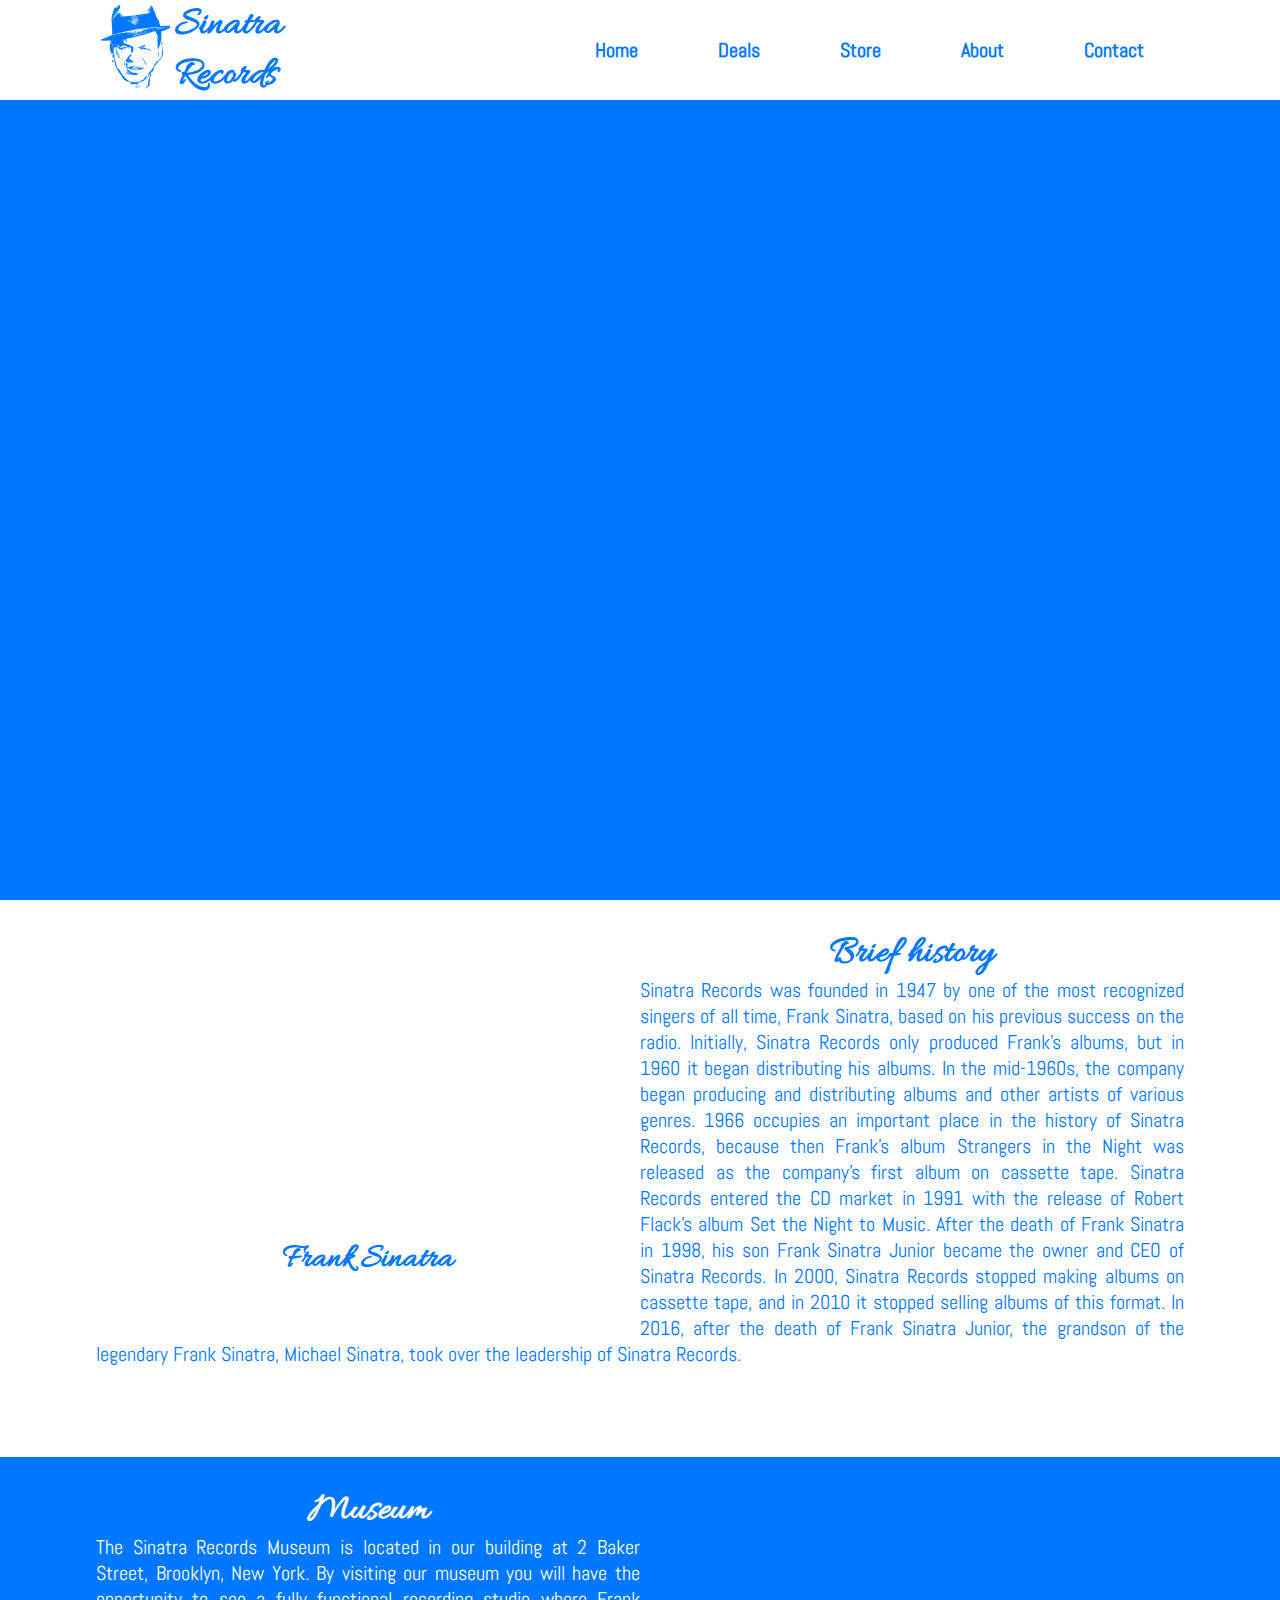
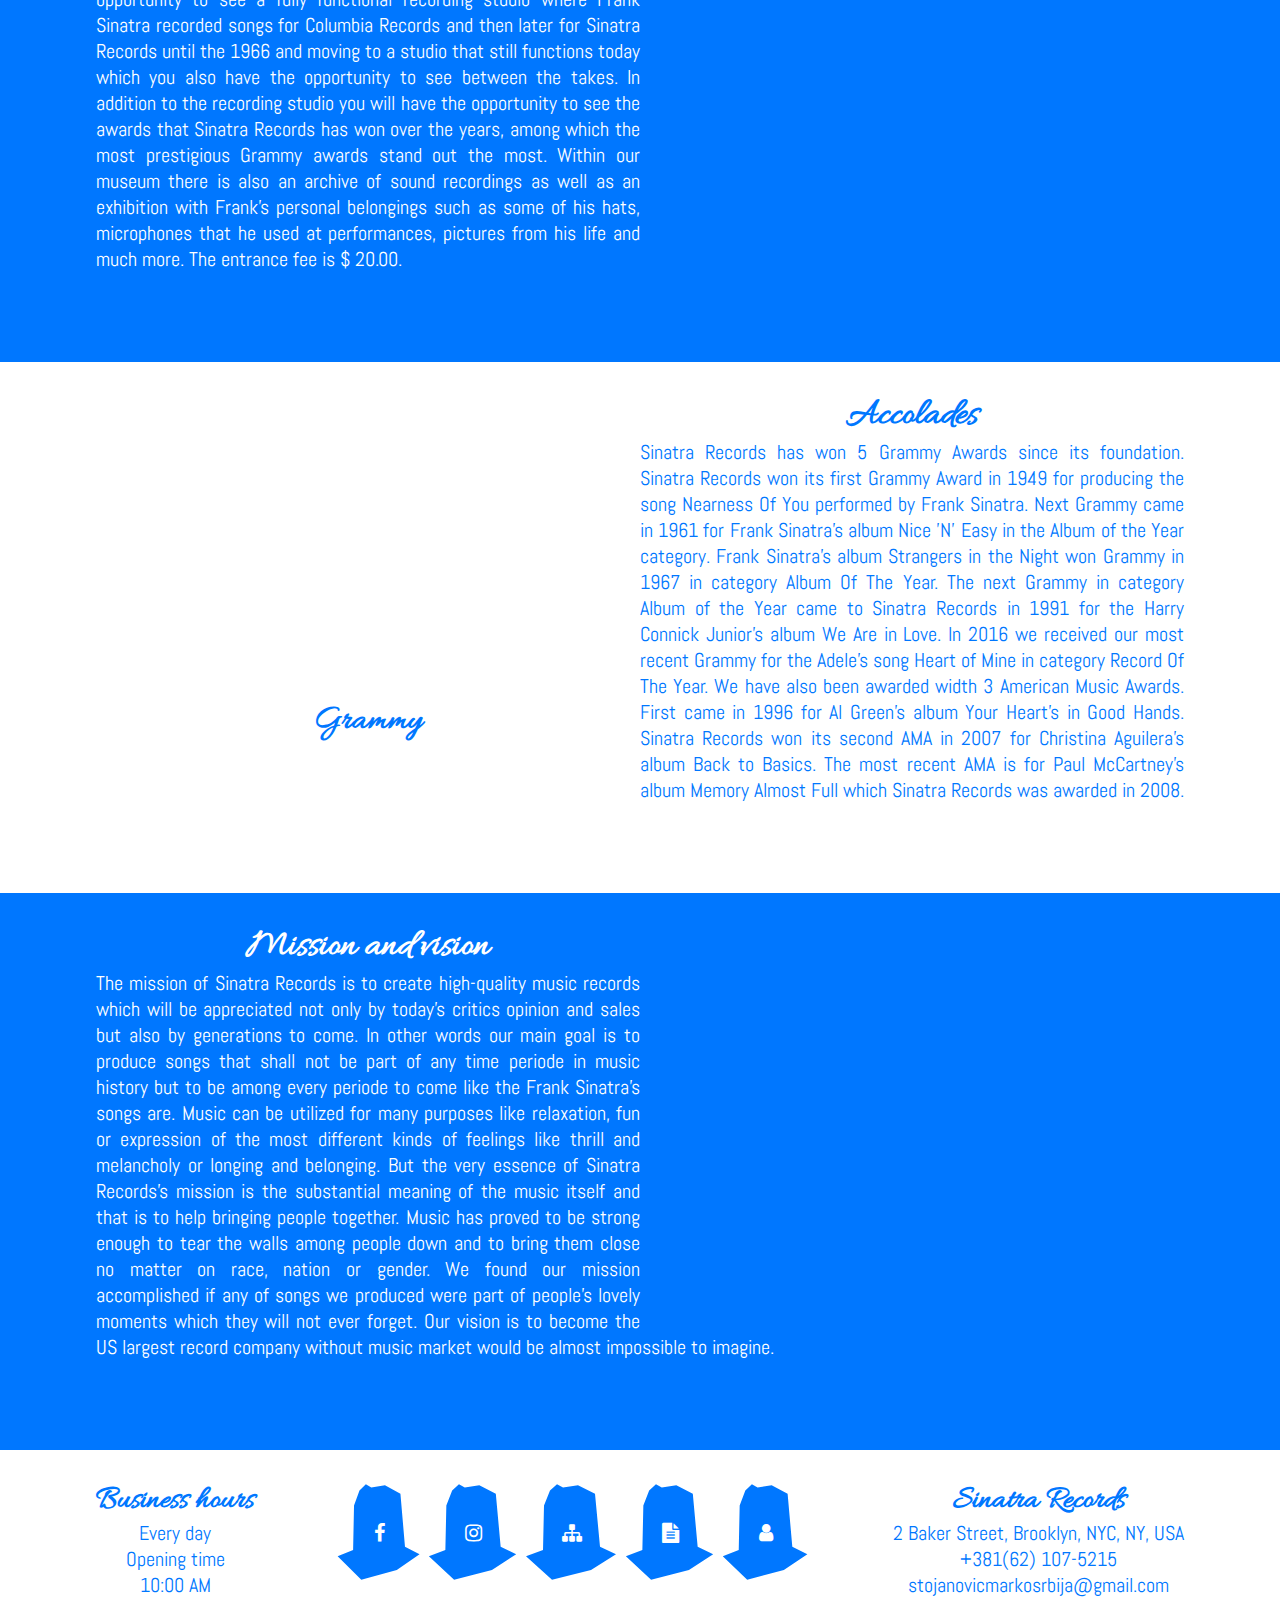
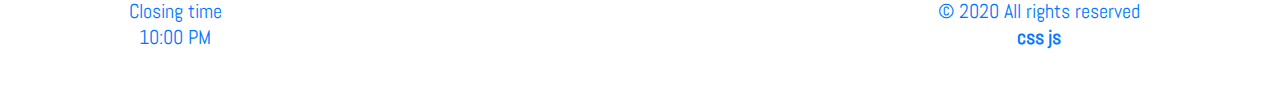
==== about.html @ 809d13ba "First website upload" ====
<!DOCTYPE html>
<html>
    <head>
        <meta charset="UTF-8"/>
        <meta name="viewport" content="width=device-width, initial-scale=1.0"/>
        <title>Sinatra Records &#124; About</title>
        <meta name="keywords" content="Sinatra, Records, museum, Grammy, Frank"/>
        <meta name="description" content="Sinatra Records is a major record company with interests in recorded music, music publishing and artist services."/>
        <link rel="stylesheet" href="https://cdnjs.cloudflare.com/ajax/libs/font-awesome/4.7.0/css/font-awesome.min.css"/>
        <link rel="stylesheet" href="assets/css/fullmod.min.css"/>
        <link rel="stylesheet" type="text/css" href="assets/css/style.css"/>
        <link rel="shortcut icon" href="assets/img/smallLogo.ico"/>
    </head>
    <body>
        <header class="width100 whiteBackground positionFixed">
            <div class="wrapper marginCenter displayFlex justifyContentSpaceBetween alignItemsCenter laptopFlexDirectionColumn">
                <div id="home" class="displayFlex">
                    <div id="logo">
                        <a href="index.html">
                            <img src="assets/img/logo.png" alt="Logo of Sinatra Records"/>
                        </a>
                    </div>
                    <div id="signature">
                        <a href="index.html">
                            <h1 class="handwriting blueColor">Sinatra Records</h1>
                        </a>
                    </div>
                </div>
                <nav class="displayFlex flexDirectionColumn alignItemsBaseline">
                    <ul id="navLinkList" class="displayFlex tabletDisplayNone laptopNavLinkListPadding">
                    </ul>
                    <span id="hamburger" class="fa fa-bars blueBackground fedoraHatClipPath displayNone tabletDisplayFlex buttonLinkPadding whiteColor" aria-hidden="true"></span>
                    <ul id="mobileNavLinkList" class="displayNone flexDirectionColumn textAlignCenter">
                    </ul>
                </nav>
            </div>
        </header>
        <div class="width100 blueBackground height100vh positionRelative tabletDisplayNone fadeScroll">
            <img src="" class="width100 height100vh fedoraHat2ClipPath" alt="" id="slide"/>
            <div class="width100 displayFlex flexDirectionColumn alignItemsCenter positionAbsolute justifyContentFlexEnd bottom100">
                <h2 class="handwriting blueColor">Sinatra Records</h2>
                <h3 class="handwriting blueColor">A Grammy Award winning record company</h3>
                <h4 class="handwriting blueColor lineMarginBottom">About</h3>
            </div>
        </div>
        <div class="width100 blockPaddingTop blockPaddingBottom fadeScroll">
            <div class="wrapper marginCenter">
                <div id="backgroundImage8" class="width50 tabletWidth95 backgroundSizeCover backgroundPadding homburgHatClipPath positionRelative displayFlex justifyContentCenter floatLeft backgroundAttachmentFixed">
                    <h4 class="handwriting blueColor positionAbsolute bottom50">Frank Sinatra</h4>
                </div>
                <h2 class="handwriting textAlignCenter blueColor">Brief history</h2>
                <p class="blueColor textAlignJustify lineMarginBottom">Sinatra Records was founded in 1947 by one of the most recognized singers of all time, Frank Sinatra, based on his previous success on the radio. Initially, Sinatra Records only produced Frank's albums, but in 1960 it began distributing his albums. In the mid-1960s, the company began producing and distributing albums and other artists of various genres. 1966 occupies an important place in the history of Sinatra Records, because then Frank's album Strangers in the Night was released as the company's first album on cassette tape. Sinatra Records entered the CD market in 1991 with the release of Robert Flack's album Set the Night to Music. After the death of Frank Sinatra in 1998, his son Frank Sinatra Junior became the owner and CEO of Sinatra Records. In 2000, Sinatra Records stopped making albums on cassette tape, and in 2010 it stopped selling albums of this format. In 2016, after the death of Frank Sinatra Junior, the grandson of the legendary Frank Sinatra, Michael Sinatra, took over the leadership of Sinatra Records.</p>
            </div>
        </div>
        <div class="width100 blueBackground blockPaddingTop blockPaddingBottom fadeScroll">
            <div class="wrapper marginCenter">
                <div id="backgroundImage9" class="width50 tabletWidth95 backgroundSizeCover backgroundPadding trilbyHatClipPath positionRelative displayFlex justifyContentCenter floatRight backgroundAttachmentFixed">
                    <h4 class="handwriting blueColor positionAbsolute bottom50">Museum</h4>
                </div>
                <h2 class="handwriting textAlignCenter whiteColor">Museum</h2>
                <p class="whiteColor textAlignJustify lineMarginBottom">The Sinatra Records Museum is located in our building at 2 Baker Street, Brooklyn, New York. By visiting our museum you will have the opportunity to see a fully functional recording studio where Frank Sinatra recorded songs for Columbia Records and then later for Sinatra Records until the 1966 and moving to a studio that still functions today which you also have the opportunity to see between the takes. In addition to the recording studio you will have the opportunity to see the awards that Sinatra Records has won over the years, among which the most prestigious Grammy awards stand out the most. Within our museum there is also an archive of sound recordings as well as an exhibition with Frank's personal belongings such as some of his hats, microphones that he used at performances, pictures from his life and much more. The entrance fee is &dollar; 20.00.</p>
            </div>
        </div>
        <div class="width100 blockPaddingTop blockPaddingBottom fadeScroll">
            <div class="wrapper marginCenter">
                <div id="backgroundImage10" class="width50 tabletWidth95 backgroundSizeCover backgroundPadding homburgHatClipPath positionRelative displayFlex justifyContentCenter floatLeft backgroundAttachmentFixed">
                    <h4 class="handwriting blueColor positionAbsolute bottom50">Grammy</h4>
                </div>
                <h2 class="handwriting textAlignCenter blueColor">Accolades</h2>
                <p class="blueColor textAlignJustify lineMarginBottom">Sinatra Records has won 5 Grammy Awards since its foundation. Sinatra Records won its first Grammy Award in 1949 for producing the song Nearness Of You performed by Frank Sinatra. Next Grammy came in 1961 for Frank Sinatra's album Nice 'N' Easy in the Album of the Year category. Frank Sinatra's album Strangers in the Night won Grammy in 1967 in category Album Of The Year. The next Grammy in category Album of the Year came to Sinatra Records in 1991 for the Harry Connick Junior's album We Are in Love. In 2016 we received our most recent Grammy for the Adele's song Heart of Mine in category Record Of The Year. We have also been awarded width 3 American Music Awards. First came in 1996 for Al Green's album Your Heart's in Good Hands. Sinatra Records won its second AMA in 2007 for Christina Aguilera's album Back to Basics. The most recent AMA is for Paul McCartney's album Memory Almost Full which Sinatra Records was awarded in 2008.</p>
            </div>
        </div>
        <div class="width100 blueBackground blockPaddingTop blockPaddingBottom">
            <div class="wrapper marginCenter">
                <div id="backgroundImage11" class="width50 tabletWidth95 backgroundSizeCover backgroundPadding bucketHatClipPath positionRelative displayFlex justifyContentCenter floatRight backgroundAttachmentFixed">
                    <h4 class="handwriting blueColor positionAbsolute bottom50">Bringing people together</h4>
                </div>
                <h2 class="handwriting textAlignCenter whiteColor">Mission and vision</h2>
                <p class="whiteColor textAlignJustify lineMarginBottom">The mission of Sinatra Records is to create high-quality music records which will be appreciated not only by today's critics opinion and sales but also by generations to come. In other words our main goal is to produce songs that shall not be part of any time periode in music history but to be among every periode to come like the Frank Sinatra's songs are. Music can be utilized for many purposes like relaxation, fun or expression of the most different kinds of feelings like thrill and melancholy or longing and belonging. But the very essence of Sinatra Records's mission is the substantial meaning of the music itself and that is to help bringing people together. Music has proved to be strong enough to tear the walls among people down and to bring them close no matter on race, nation or gender. We found our mission accomplished if any of songs we produced were part of people's lovely moments which they will not ever forget. Our vision is to become the US largest record company without music market would be almost impossible to imagine.</p>
            </div>
        </div>
        <div class="width100 blockPaddingTop blockPaddingBottom">
            <div class="wrapper marginCenter displayFlex justifyContentSpaceBetween tabletFlexDirectionColumn">
                <div>
                    <h5 class="handwriting blueColor textAlignCenter">Business hours</h5>
                    <ul id="businessHourList">
                    </ul>
                </div>
                <div>
                    <ul id="bottomLinkList" class="displayFlex justifyContentSpaceBetween bottomLinkListPadding">
                    </ul>
                </div>
                <div class="displayFlex alignItemsCenter flexDirectionColumn">
                    <h5 class="handwriting blueColor textAlignCenter">Sinatra Records</h5>
                    <p class="blueColor textAlignCenter">2 Baker Street, Brooklyn, NYC, NY, USA</p>
                    <p class="blueColor textAlignCenter">+381(62) 107-5215</p>
                    <p class="blueColor textAlignCenter">stojanovicmarkosrbija&#64;gmail&#46;com</p>
                    <p class="blueColor textAlignCenter">&copy; 2020 All rights reserved</p>
                    <span class="blueColor">
                        <a href="style.css" class="blueColor">css</a>
                        <a href="main.js" class="blueColor">js</a>
                    </span>
                </div>
            </div>
            <div id="authorMod" class="fullmod padding0">
                <div class="fullmod-content">
                    <div class="fullmod-head">
                        <h2 class="title blueColor handwriting textAlignCenter">The author</h2>
                        <div class="buttons">
                            <a href="#" class="btn-close">&times;</a>
                        </div>
                    </div>
                    <div class="fullmod-body wrapper marginCenter displayFlex justifyContentSpaceBetween laptopFlexDirectionColumn flexWrapWrap">
                        <div class="displayFlex flexDirectionColumn width45 laptopWidth100">
                            <img src="assets/img/author.jpg" alt="Author"/>
                        </div>
                        <div class="displayFlex flexDirectionColumn width45 laptopWidth100 laptopPaddingTop">
                            <p class="blueColor textAlignJustify">The author of the Sinatra Records's website is a front-end developer Marko Stojanović. He was born on February 11 2001 in Serbian town of Požarevac. He finished Economy And Trade School in his birthplace and in 2019 after defending his graduation works in the fields of Serbian language, monetary economy and banking and statistics he earned title of economic technician. He directed his further education in direction of information technologies and in the same year he was enlisted in Information And Communication Technologies College in Serbian capital Belgrade after passing the exam in the field of mathematics. His capabilities include programming in programming languages C and C&#35;, script language JavaScript, markup language HTML, style sheet language CSS and in domain-specific language of SQL. Besides programming his abilities also include knowledge TCP/IP architecture. In the spare time he enjoys watching movies and listening to jazz music and particulary his favourite performer the legendary Frank Sinatra.</p>
                        </div>
                    </div>
              
                </div>
            </div>
        </div>
        <script src="https://ajax.googleapis.com/ajax/libs/jquery/3.2.1/jquery.min.js">
        </script>
        <script src="assets/js/fullmod.min.js">
        </script>
        <script type="text/javascript" src="assets/js/main.js">
        </script>
    </body>
</html>
---- assets/css/fullmod.min.css ----
.fullmod{font-family:-apple-system, BlinkMacSystemFont, "Segoe UI", Roboto, "Helvetica Neue", Arial, sans-serif;position:fixed;top:100%;left:0;right:0;bottom:0;background-color:#fff;-moz-box-shadow:0 0px 10px #666;-webkit-box-shadow:0 0px 10px #666;box-shadow:0 0px 10px #666;padding:50px;z-index:1060;-webkit-transition:top 0.5s ease;-moz-transition:top 0.5s ease;-o-transition:top 0.5s ease;transition:top 0.5s ease;overflow:auto}.fullmod.fullmod-hidden{visibility:hidden}.fullmod.fullmod-hiding{overflow:hidden}.fullmod .fullmod-content .fullmod-head .title{font-size:50px;margin-bottom:40px;margin-top:0}.fullmod .fullmod-content .fullmod-head .buttons{position:absolute;top:40px;right:50px}.fullmod .fullmod-content .fullmod-head .buttons>a{font-size:3em;color:#333;filter:alpha(opacity=30);-moz-opacity:.3;opacity:.3;-webkit-transition:opacity 0.3s ease;-moz-transition:opacity 0.3s ease;-o-transition:opacity 0.3s ease;transition:opacity 0.3s ease;text-decoration:none}.fullmod .fullmod-content .fullmod-head .buttons>a:hover{filter:alpha(opacity=50);-moz-opacity:.5;opacity:.5}.fullmod-open{overflow:hidden}
---- assets/css/style.css ----
* {
  margin: 0px;
  padding: 0px;
  font-family: Abel;
}

@font-face {
  src: url(../fonts/Abel-Regular.ttf);
  font-family: Abel;
}

@font-face {
  src: url(../fonts/Allura-Regular.ttf);
  font-family: Allura;
}

.handwriting {
  font-family: Allura !important;
}

html {
  scroll-behavior: smooth;
}

.width100,img {
  width: 100%;
}

ul {
  list-style-type: none;
}

.blockPaddingTop {
  padding-top: 30px;
}

.blockPaddingBottom {
  padding-bottom: 50px;
}

.lineMarginBottom {
  margin-bottom: 40px;
}

.buttonLinkPadding {
  padding: 40px 40px;
}

.blueBackground {
  background-color: #0077ff;
}

.whiteColor {
  color: #ffffff;
}

.fedoraHatClipPath,nav ul li a:hover {
  clip-path: polygon(21% 66%, 4% 72%, 30% 94%, 69% 85%, 94% 70%, 78% 63%, 73% 13%, 56% 5%, 41% 7%, 35% 4%, 28% 10%, 22% 24%);
}

.fedoraHat2ClipPath {
  clip-path: polygon(2% 78%, 8% 72%, 14% 76%, 24% 76%, 24% 51%, 26% 29%, 33% 17%, 44% 21%, 51% 19%, 58% 17%, 66% 20%, 73% 27%, 76% 39%, 77% 56%, 79% 74%, 91% 77%, 97% 85%, 94% 91%, 69% 95%, 37% 94%, 18% 91%, 6% 87%);
}

.trilbyHatClipPath {
  clip-path: polygon(27% 85%, 53% 88%, 90% 82%, 100% 72%, 91% 66%, 78% 62%, 76% 43%, 73% 13%, 51% 5%, 22% 13%, 20% 43%, 19% 62%, 2% 69%, 9% 79%);
}

a {
  text-decoration: none;
  font-weight: 700;
}

a, p, select, input,textarea {
  font-size: 20px;
}

p {
  font-weight: 500;
}

.textAlignJustify {
  text-align: justify;
}

.textAlignCenter {
  text-align: center;
}

.wrapper {
  width: 1280px;
}

.marginCenter {
  margin: 0px auto;
}

.displayFlex {
  display: flex !important;
}

.displayNone {
  display: none;
}

.justifyContentSpaceBetween {
  justify-content: space-between;
}

.alignItemsCenter {
  align-items: center;
}

.justifyContentCenter {
  justify-content: center;
}

.justifyContentFlexEnd {
  justify-content: flex-end;
}

.flexDirectionColumn {
  flex-direction: column !important;
}

#logo {
  width: 79px;
}

#signature {
  width: 130px;
}

.blueColor {
  color: #0077ff;
}

h1 {
  font-size: 40px;
}

header {
  top: 0px;
  left: 0px;
  right: 0px;
  z-index: 500;
}

.whiteBackground {
  background-color: #ffffff;
}

#backgroundImage1 {
  background-image: url("../img/store2.jpg");
}

#backgroundImage2 {
  background-image: url("../img/vinyl.jpg");
}

#backgroundImage3 {
  background-image: url("../img/brokenCD.jpg");
}

#backgroundImage4 {
  background-image: url("../img/recordingStudio2.jpg");
}

#backgroundImage5 {
  background-image: url("../img/shootingATVSpot.jpg");
}

#backgroundImage6 {
  background-image: url("../img/recordingRadioCommercial.jpg");
}

#backgroundImage7 {
  background-image: url("../img/rescue.jpg");
}

#backgroundImage8 {
  background-image: url("../img/frankSinatra.jpg");
}

#backgroundImage9 {
  background-image: url("../img/museum2.jpg");
}

#backgroundImage10 {
  background-image: url("../img/grammy.jpg");
}

#backgroundImage11 {
  background-image: url("../img/bringingPeopleTogether.jpg");
}

#backgroundImage12 {
  background-image: url("../img/sinatraRecordsBuilding.jpg");
}

.backgroundPadding {
  padding-bottom: 400px;
}

.backgroundSizeCover {
  background-size: cover;
}

.backgroundAttachmentFixed {
  background-attachment: fixed;
}

.height100vh {
  height: 100vh;
}

.positionAbsolute {
  position: absolute;
}

.positionRelative {
  position: relative;
}

.positionFixed {
  position: fixed;
}

h2 {
  font-size: 38px;
}

h3 {
  font-size: 36px;
}

h4 {
  font-size: 34px;
}

h5 {
  font-size: 32px;
}

.width50 {
  width: 50%;
}

.bucketHatClipPath {
  clip-path: polygon(12% 70%, 2% 79%, 14% 89%, 38% 96%, 72% 95%, 97% 80%, 82% 71%, 78% 62%, 75% 9%, 66% 5%, 56% 4%, 44% 3%, 33% 5%, 25% 8%, 19% 12%, 17% 62%);
}

.bottom50 {
  bottom: 50px;
}

.floatLeft {
  float: left;
}

.floatRight {
  float: right;
}

.homburgHatClipPath {
  clip-path: polygon(2% 71%, 11% 88%, 25% 92%, 46% 97%, 76% 91%, 98% 72%, 88% 76%, 82% 73%, 80% 42%, 70% 17%, 50% 5%, 35% 13%, 23% 38%, 20% 71%, 11% 74%);
}

.bottom100 {
  bottom: 100px;
}

#hamburger {
  font-size: 30px;
}

.alignItemsBaseline {
  align-items: baseline !important;
}

.mobileLinksPadding {
  padding: 25px 0px;
}

.width25 {
  width: 25%;
}

.albumWidth {
  width: 23%;
}

.width45 {
  width: 45%;
}

.flexWrapWrap {
  flex-wrap: wrap;
}

.expandingListPadding {
  padding: 20px 0px;
}

.bottomLinkListPadding {
  padding: 40px 0px;
}

.fieldBorderRadius {
  border-radius: 10px;
}

.fieldPadding {
  padding: 10px 10px;
}

input {
  border: 0px solid #000000;
}

input:focus, select:focus, textarea:focus {
  outline: none;
}

.bottomBorderRadius {
  border-radius: 0px 0px 10px 10px;
}

.redColor {
  color: #ff0000;
}

.greenColor {
  color: #00ff0c;
}

#content {
  display: none;
}

.equalize {
  padding-top: 200px;
}

.padding0 {
  padding: 0px !important;
}

@media screen and (max-width: 1280px) {
  .wrapper {
    width: 85%;
  }
  .expandingListPadding {
    padding: 12px 0px;
  }
}

@media screen and (max-width: 1120px) {
  h3 {
    font-size: 26px;
  }
  a,p,select,input,textarea {
    font-size: 18px;
  }
  .buttonLinkPadding {
    padding: 30px 30px;
  }
  .laptopFlexDirectionColumn {
    flex-direction: column;
  }
  .laptopNavLinkListPadding {
    padding: 30px 0px;
  }
  .laptopWidth45 {
    width: 45%;
  }
  .albumMargin {
    margin-bottom: 20px;
  }
  .laptopWidth100 {
    width: 100%;
  }
  .laptopPaddingTop {
    padding-top: 30px;
  }
}

@media screen and (max-width: 800px) {
  .tabletDisplayNone{
    display: none !important;
  }
  .tabletDisplayFlex {
    display: flex;
  }
  .wrapper {
    width: 95%;
  }
  .tabletDisplayNone {
    display: none !important;
  }
  .tabletWidth95{
    width: 95%;
  }
  .tabletJustifyContentCenter {
    justify-content: center;
  }
  .expandingListPadding {
    padding: 10px 0px;
  }
  .tabletFlexDirectionColumn {
    flex-direction: column;
  }
  .tabletWidth100 {
    width: 100%;
  }
  .tabletEqualize {
    padding-top: 200px;
  }
  .tabletWidth95 {
    width: 95%;
  }
}

@media screen and (max-width: 576px) {
  .mobileWidth95 {
    width: 95%;
  }
  .mobileJustifyContentCenter {
    justify-content: center;
  }
}
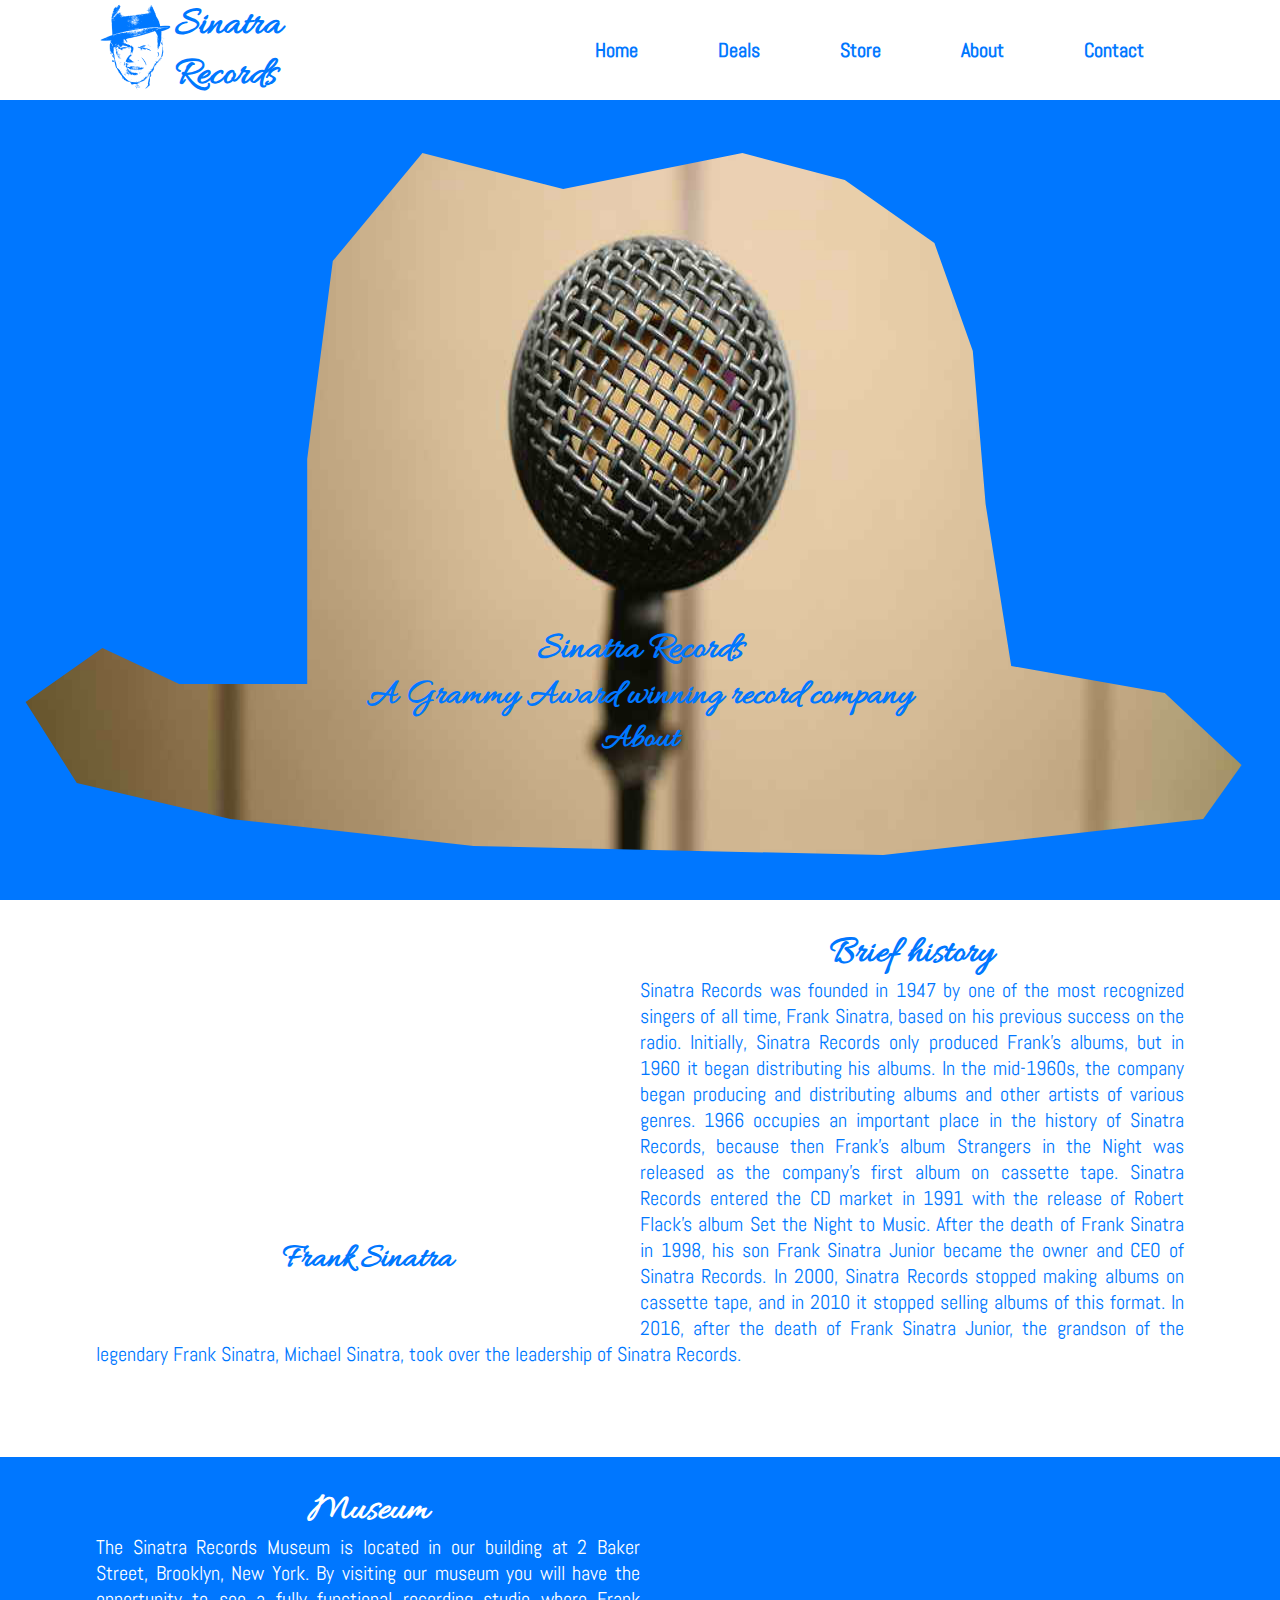
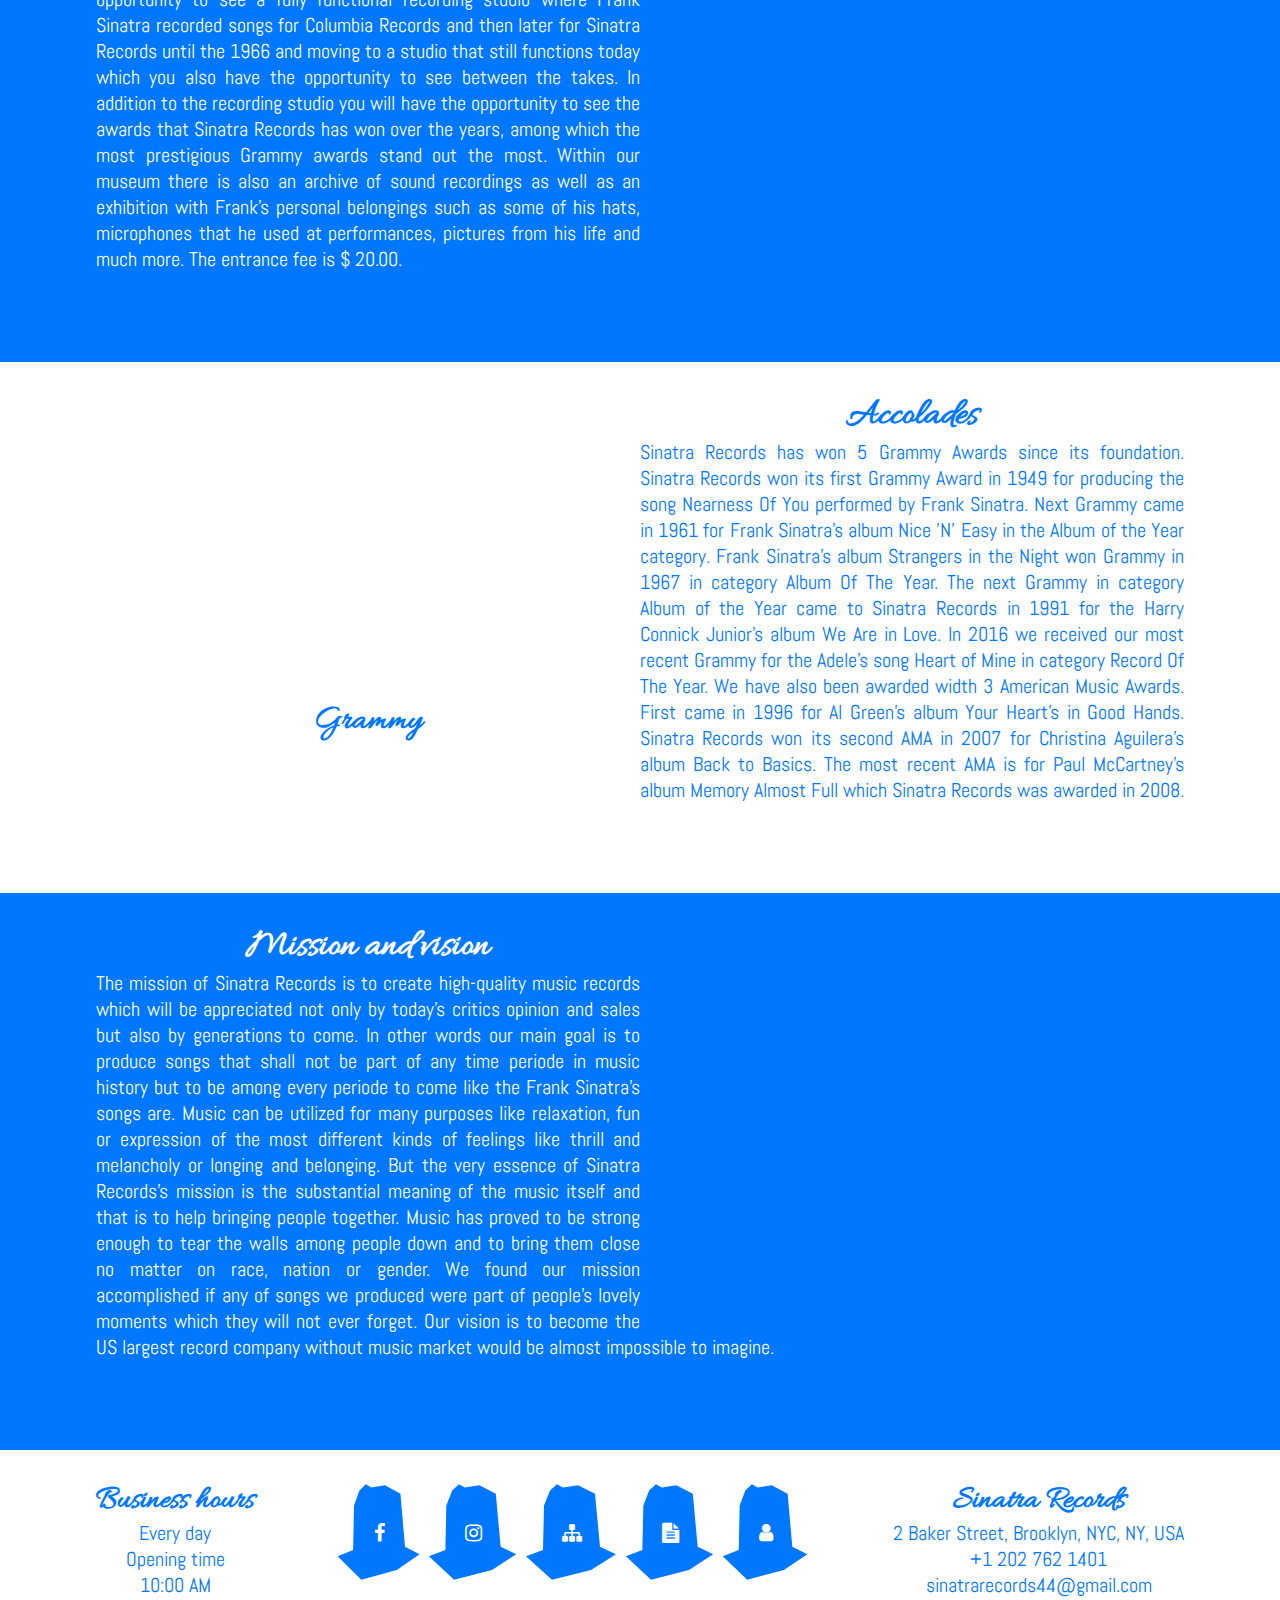
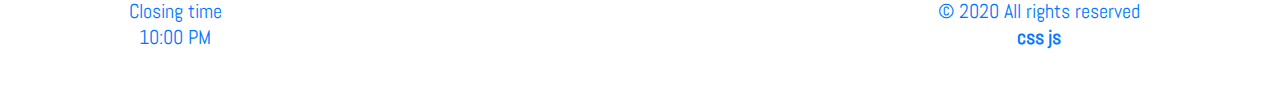
==== commit a10256c7: "update" ====
--- a/about.html
+++ b/about.html
@@ -93,12 +93,12 @@
                 <div class="displayFlex alignItemsCenter flexDirectionColumn">
                     <h5 class="handwriting blueColor textAlignCenter">Sinatra Records</h5>
                     <p class="blueColor textAlignCenter">2 Baker Street, Brooklyn, NYC, NY, USA</p>
-                    <p class="blueColor textAlignCenter">+381(62) 107-5215</p>
-                    <p class="blueColor textAlignCenter">stojanovicmarkosrbija&#64;gmail&#46;com</p>
+                    <p class="blueColor textAlignCenter">+1 202 762 1401</p>
+                    <p class="blueColor textAlignCenter">sinatrarecords44&#64gmail.com</p>
                     <p class="blueColor textAlignCenter">&copy; 2020 All rights reserved</p>
                     <span class="blueColor">
-                        <a href="style.css" class="blueColor">css</a>
-                        <a href="main.js" class="blueColor">js</a>
+                        <a href="assets/css/style.css" class="blueColor">css</a>
+                        <a href="assets/js/main.js" class="blueColor">js</a>
                     </span>
                 </div>
             </div>
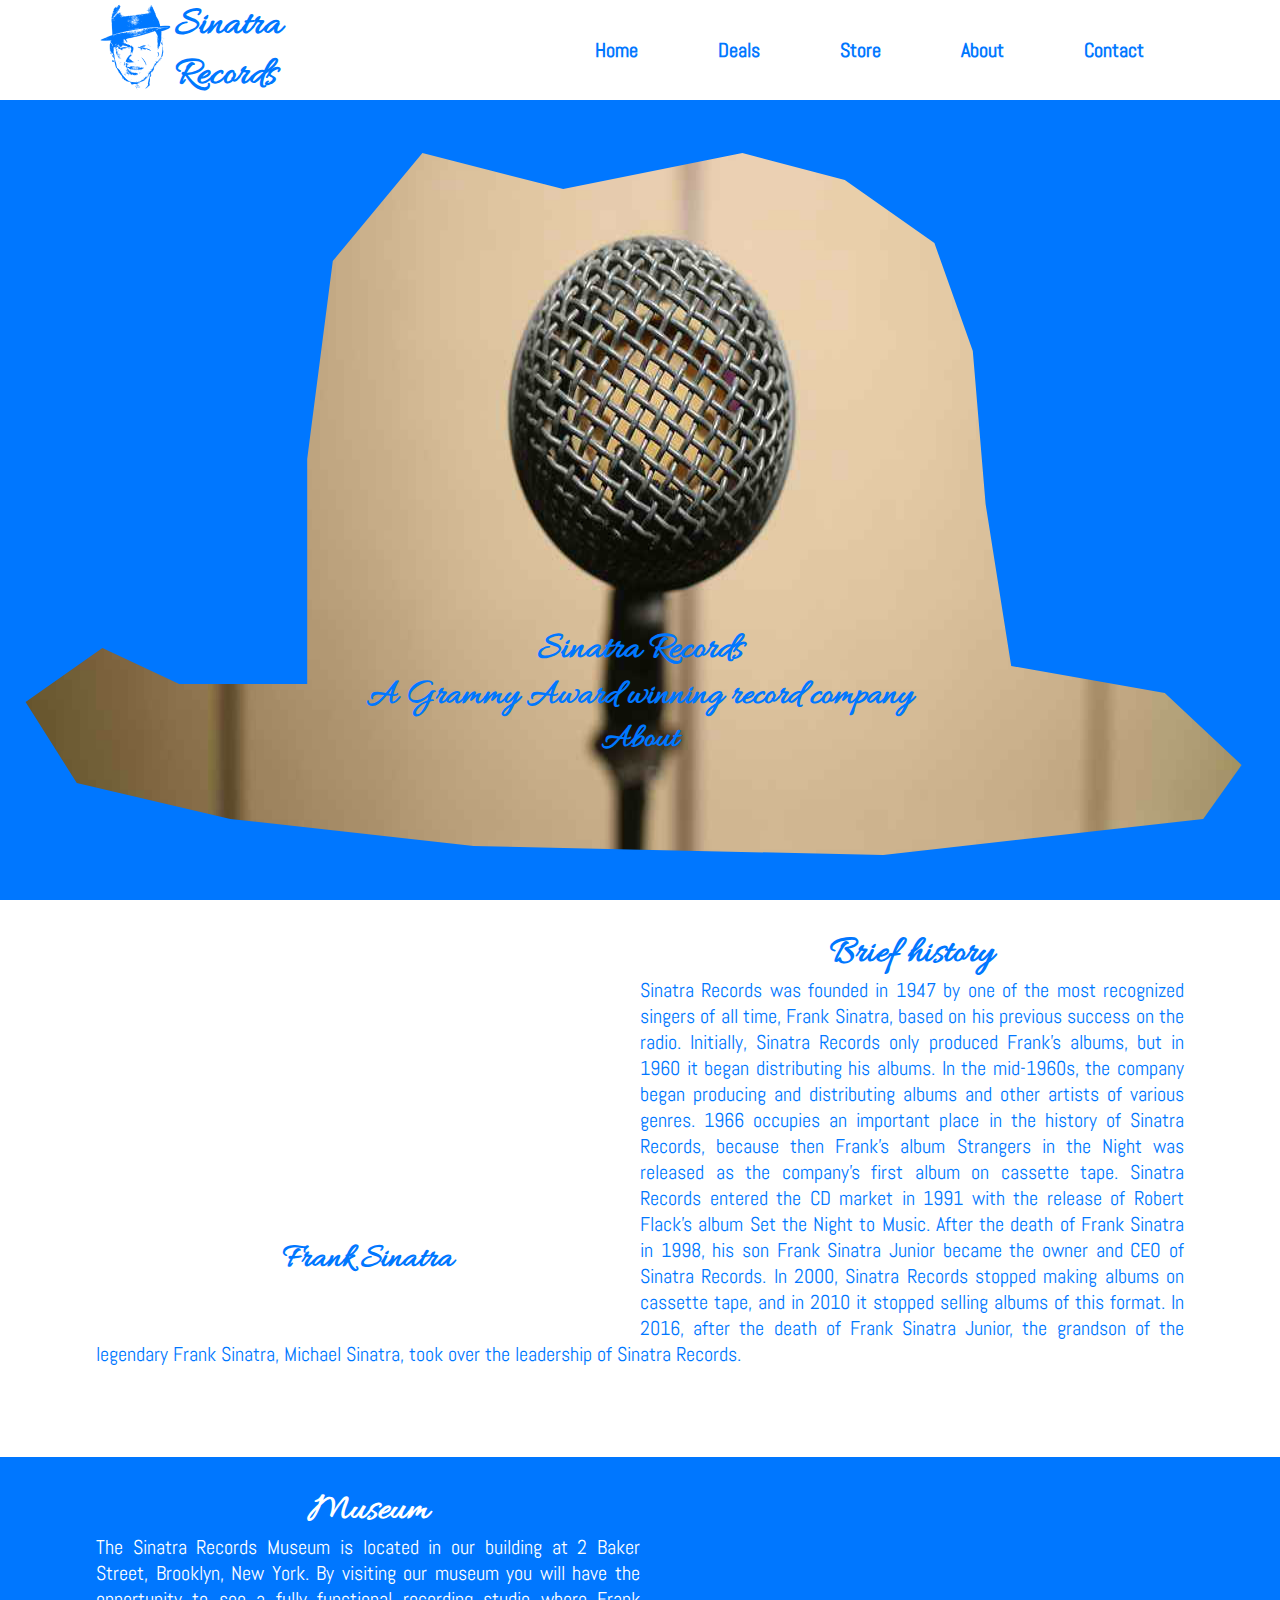
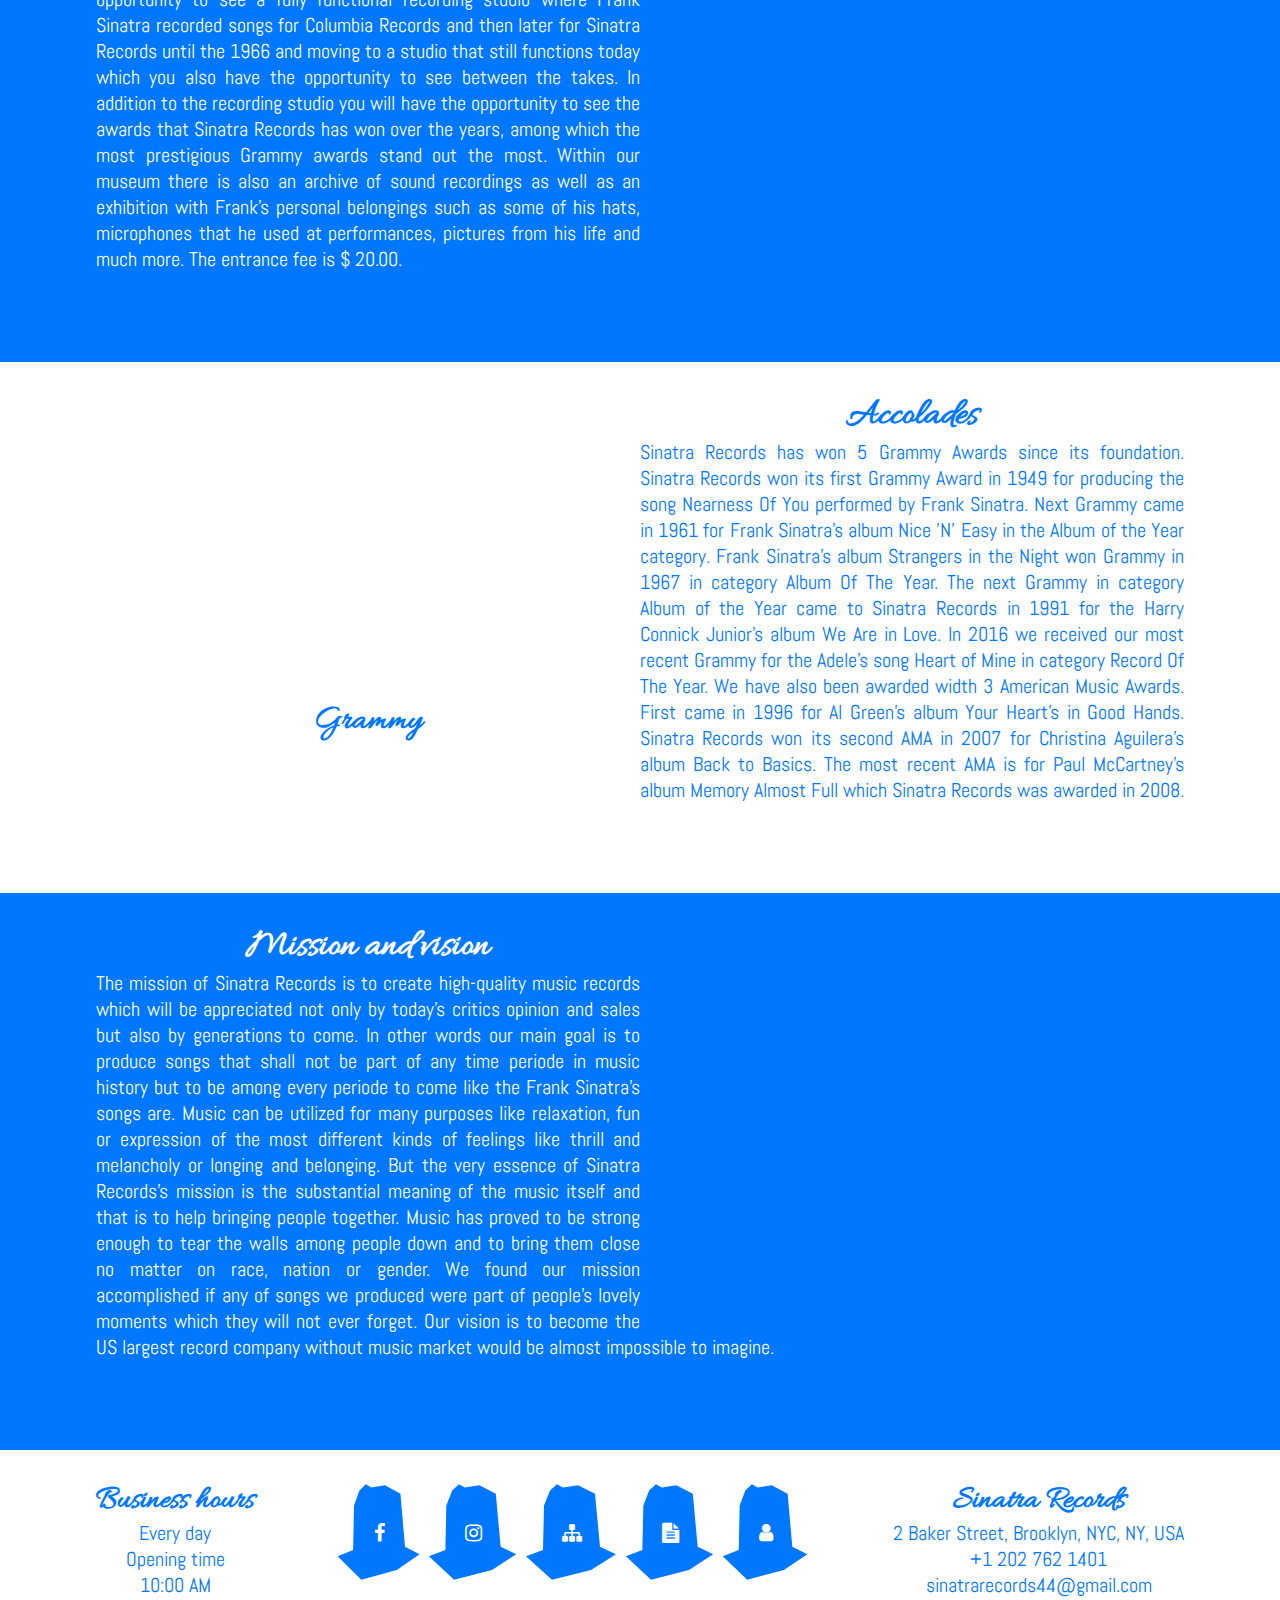
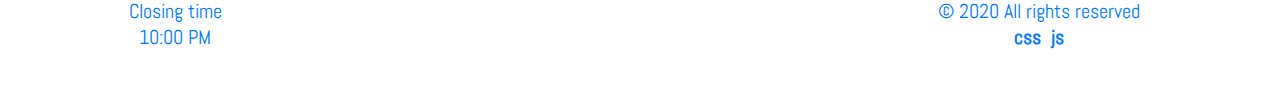
==== commit a62d4511: "update" ====
--- a/about.html
+++ b/about.html
@@ -5,7 +5,7 @@
         <meta name="viewport" content="width=device-width, initial-scale=1.0"/>
         <title>Sinatra Records &#124; About</title>
         <meta name="keywords" content="Sinatra, Records, museum, Grammy, Frank"/>
-        <meta name="description" content="Sinatra Records is a major record company with interests in recorded music, music publishing and artist services."/>
+        <meta name="description" content="Find out more about a Grammy award winning record company Sinatra Records and how to visit our museum."/>
         <link rel="stylesheet" href="https://cdnjs.cloudflare.com/ajax/libs/font-awesome/4.7.0/css/font-awesome.min.css"/>
         <link rel="stylesheet" href="assets/css/fullmod.min.css"/>
         <link rel="stylesheet" type="text/css" href="assets/css/style.css"/>
@@ -70,7 +70,7 @@
                 <p class="blueColor textAlignJustify lineMarginBottom">Sinatra Records has won 5 Grammy Awards since its foundation. Sinatra Records won its first Grammy Award in 1949 for producing the song Nearness Of You performed by Frank Sinatra. Next Grammy came in 1961 for Frank Sinatra's album Nice 'N' Easy in the Album of the Year category. Frank Sinatra's album Strangers in the Night won Grammy in 1967 in category Album Of The Year. The next Grammy in category Album of the Year came to Sinatra Records in 1991 for the Harry Connick Junior's album We Are in Love. In 2016 we received our most recent Grammy for the Adele's song Heart of Mine in category Record Of The Year. We have also been awarded width 3 American Music Awards. First came in 1996 for Al Green's album Your Heart's in Good Hands. Sinatra Records won its second AMA in 2007 for Christina Aguilera's album Back to Basics. The most recent AMA is for Paul McCartney's album Memory Almost Full which Sinatra Records was awarded in 2008.</p>
             </div>
         </div>
-        <div class="width100 blueBackground blockPaddingTop blockPaddingBottom">
+        <div id="missionAndVision" class="width100 blueBackground blockPaddingTop blockPaddingBottom">
             <div class="wrapper marginCenter">
                 <div id="backgroundImage11" class="width50 tabletWidth95 backgroundSizeCover backgroundPadding bucketHatClipPath positionRelative displayFlex justifyContentCenter floatRight backgroundAttachmentFixed">
                     <h4 class="handwriting blueColor positionAbsolute bottom50">Bringing people together</h4>
@@ -92,13 +92,9 @@
                 </div>
                 <div class="displayFlex alignItemsCenter flexDirectionColumn">
                     <h5 class="handwriting blueColor textAlignCenter">Sinatra Records</h5>
-                    <p class="blueColor textAlignCenter">2 Baker Street, Brooklyn, NYC, NY, USA</p>
-                    <p class="blueColor textAlignCenter">+1 202 762 1401</p>
-                    <p class="blueColor textAlignCenter">sinatrarecords44&#64gmail.com</p>
-                    <p class="blueColor textAlignCenter">&copy; 2020 All rights reserved</p>
-                    <span class="blueColor">
-                        <a href="assets/css/style.css" class="blueColor">css</a>
-                        <a href="assets/js/main.js" class="blueColor">js</a>
+                    <ul id="detailList">
+                    </ul>
+                    <span id="nonMinifiedFileList" class="displayFlex justifyContentCenter alignItemsCenter">
                     </span>
                 </div>
             </div>
--- a/assets/css/style.css
+++ b/assets/css/style.css
@@ -346,6 +346,10 @@
   padding: 0px !important;
 }
 
+.nonMinifiedFileMargin {
+  margin: 0px 5px;
+}
+
 @media screen and (max-width: 1280px) {
   .wrapper {
     width: 85%;
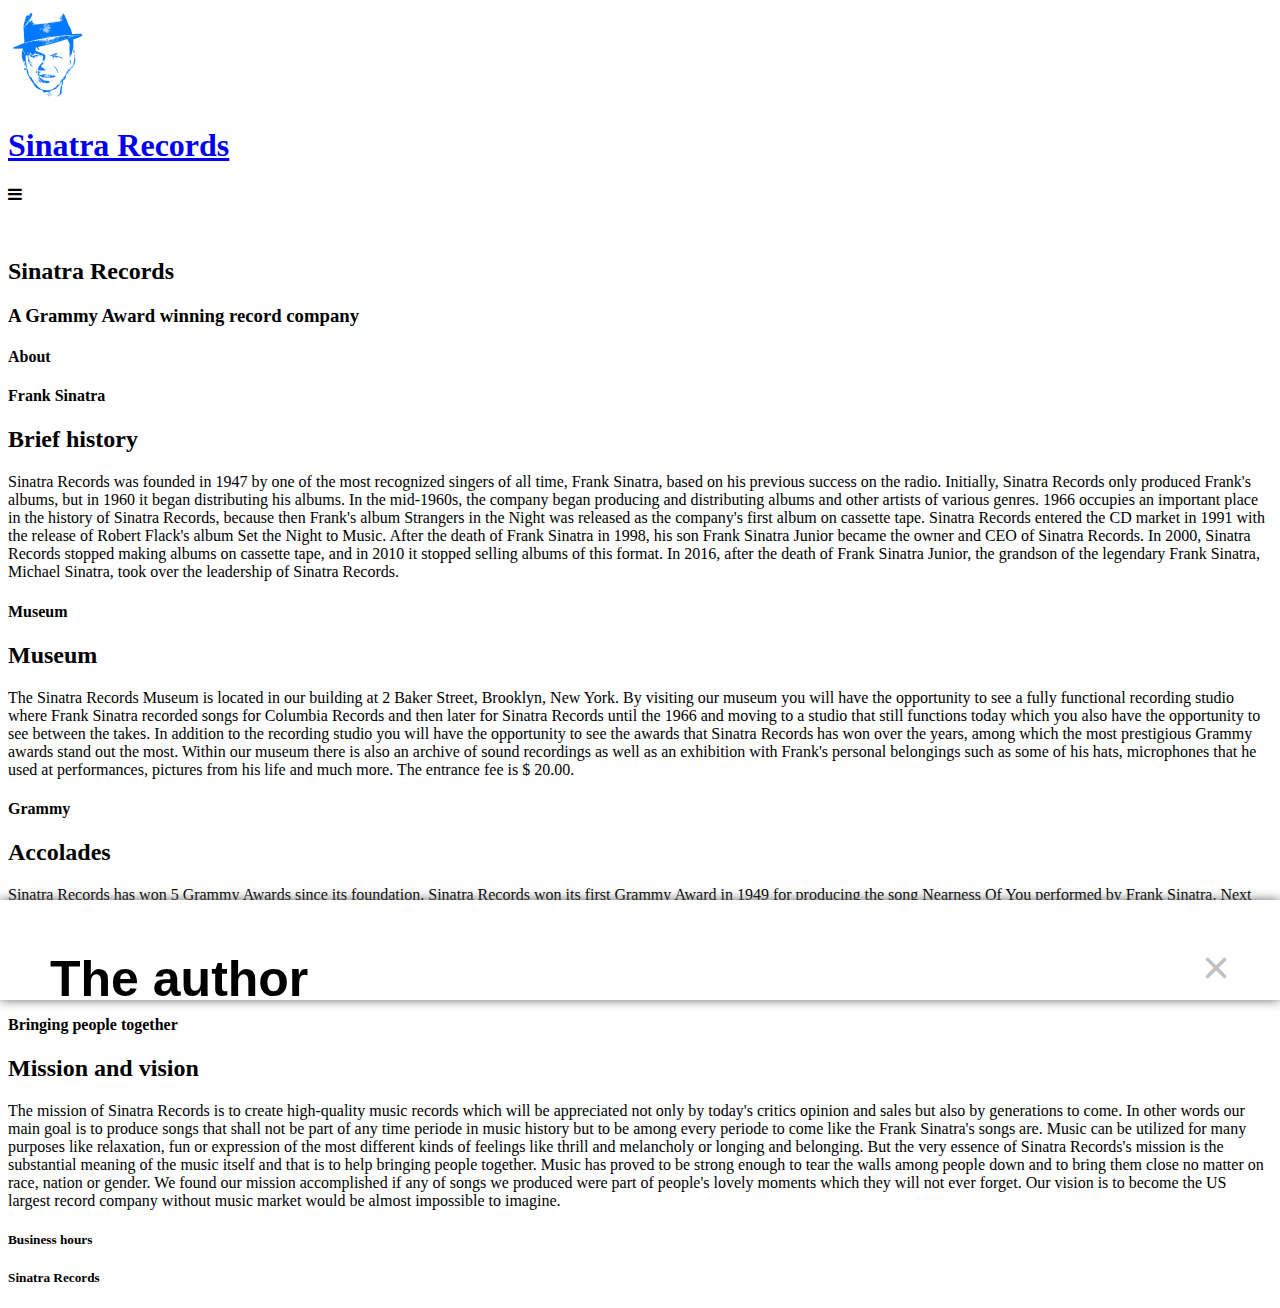
==== commit 58fb7d23: "update" ====
--- a/about.html
+++ b/about.html
@@ -8,7 +8,7 @@
         <meta name="description" content="Find out more about a Grammy award winning record company Sinatra Records and how to visit our museum."/>
         <link rel="stylesheet" href="https://cdnjs.cloudflare.com/ajax/libs/font-awesome/4.7.0/css/font-awesome.min.css"/>
         <link rel="stylesheet" href="assets/css/fullmod.min.css"/>
-        <link rel="stylesheet" type="text/css" href="assets/css/style.css"/>
+        <link rel="stylesheet" type="text/css" href="assets/css/style.min.css"/>
         <link rel="shortcut icon" href="assets/img/smallLogo.ico"/>
     </head>
     <body>
@@ -70,7 +70,7 @@
                 <p class="blueColor textAlignJustify lineMarginBottom">Sinatra Records has won 5 Grammy Awards since its foundation. Sinatra Records won its first Grammy Award in 1949 for producing the song Nearness Of You performed by Frank Sinatra. Next Grammy came in 1961 for Frank Sinatra's album Nice 'N' Easy in the Album of the Year category. Frank Sinatra's album Strangers in the Night won Grammy in 1967 in category Album Of The Year. The next Grammy in category Album of the Year came to Sinatra Records in 1991 for the Harry Connick Junior's album We Are in Love. In 2016 we received our most recent Grammy for the Adele's song Heart of Mine in category Record Of The Year. We have also been awarded width 3 American Music Awards. First came in 1996 for Al Green's album Your Heart's in Good Hands. Sinatra Records won its second AMA in 2007 for Christina Aguilera's album Back to Basics. The most recent AMA is for Paul McCartney's album Memory Almost Full which Sinatra Records was awarded in 2008.</p>
             </div>
         </div>
-        <div id="missionAndVision" class="width100 blueBackground blockPaddingTop blockPaddingBottom">
+        <div class="width100 blueBackground blockPaddingTop blockPaddingBottom">
             <div class="wrapper marginCenter">
                 <div id="backgroundImage11" class="width50 tabletWidth95 backgroundSizeCover backgroundPadding bucketHatClipPath positionRelative displayFlex justifyContentCenter floatRight backgroundAttachmentFixed">
                     <h4 class="handwriting blueColor positionAbsolute bottom50">Bringing people together</h4>
@@ -94,7 +94,9 @@
                     <h5 class="handwriting blueColor textAlignCenter">Sinatra Records</h5>
                     <ul id="detailList">
                     </ul>
-                    <span id="nonMinifiedFileList" class="displayFlex justifyContentCenter alignItemsCenter">
+                    <span>
+                        <ul id="nonMinifiedFileList" class="displayFlex justifyContentCenter alignItemsCenter">
+                        </ul>
                     </span>
                 </div>
             </div>
@@ -122,7 +124,7 @@
         </script>
         <script src="assets/js/fullmod.min.js">
         </script>
-        <script type="text/javascript" src="assets/js/main.js">
+        <script type="text/javascript" src="assets/js/main.min.js">
         </script>
     </body>
 </html>